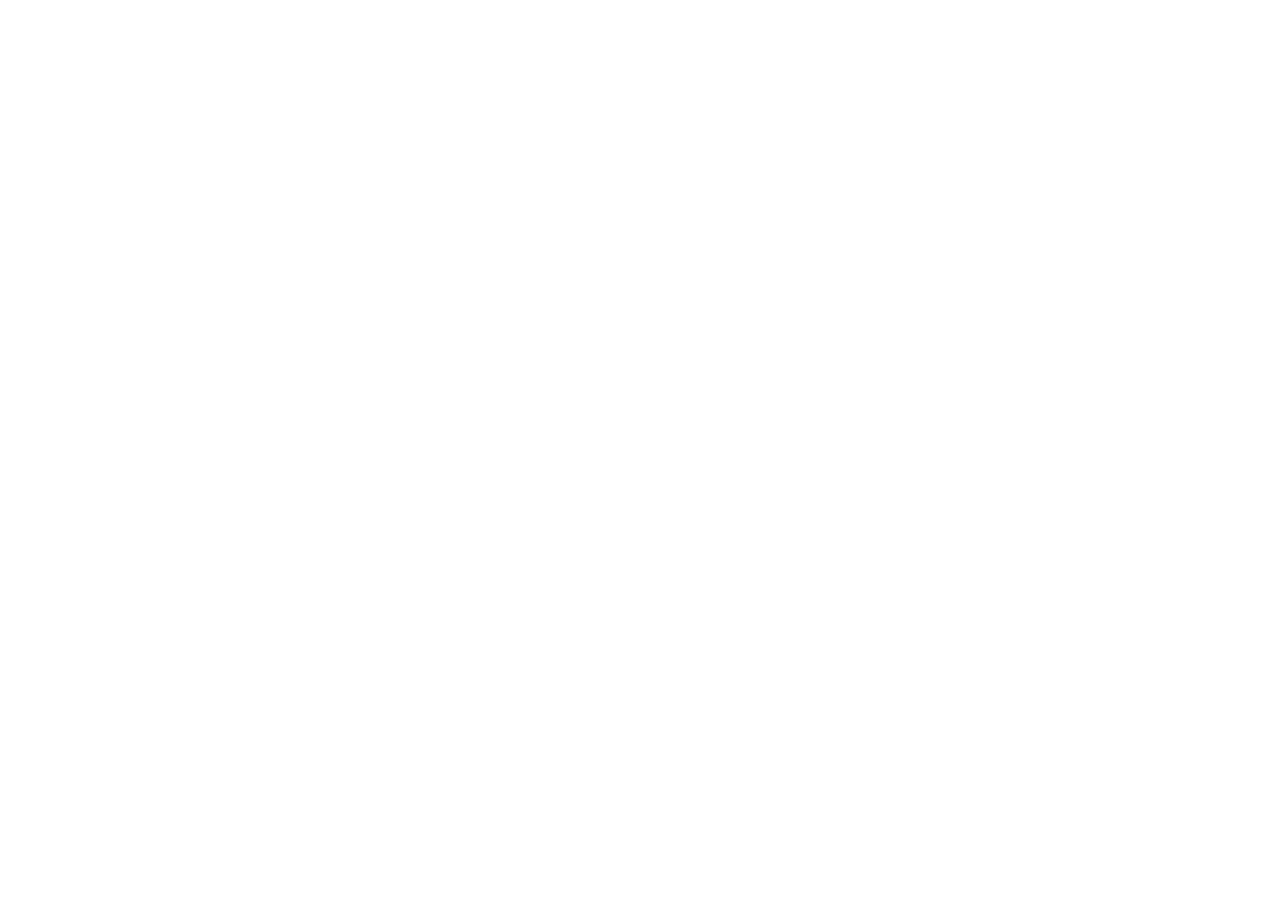
==== index.html @ 83c007f0 "added V1" ====
<!DOCTYPE html>
<html lang="en">
  <head>
    <script src="https://cdnjs.cloudflare.com/ajax/libs/p5.js/1.7.0/p5.js"></script>
    <script src="https://cdnjs.cloudflare.com/ajax/libs/p5.js/1.7.0/addons/p5.sound.min.js"></script>
    <link rel="stylesheet" type="text/css" href="style.css">
    <meta charset="utf-8" />

  </head>
  <body>
    <main>
    </main>
    <script src="sketch.js"></script>
    <script src="magicSquare.js"></script>
  </body>
</html>
---- style.css ----
html, body {
    margin: 0;
    padding: 0;
  }
  canvas {
    display: block;
  }
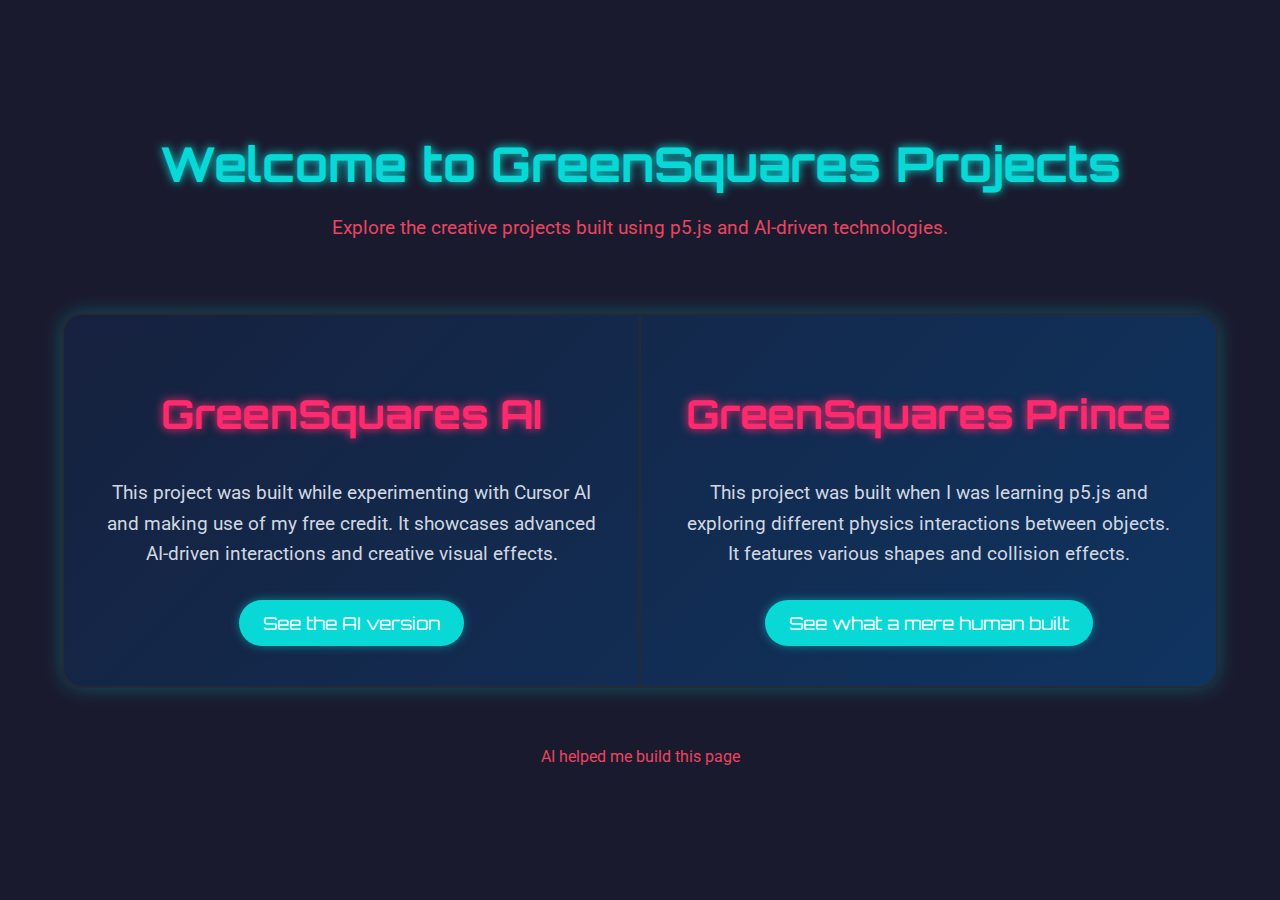
==== commit 0302cfbf: "with help of some AI friends" ====
--- a/index.html
+++ b/index.html
@@ -1,16 +1,32 @@
 <!DOCTYPE html>
 <html lang="en">
-  <head>
-    <script src="https://cdnjs.cloudflare.com/ajax/libs/p5.js/1.7.0/p5.js"></script>
-    <script src="https://cdnjs.cloudflare.com/ajax/libs/p5.js/1.7.0/addons/p5.sound.min.js"></script>
-    <link rel="stylesheet" type="text/css" href="style.css">
-    <meta charset="utf-8" />
-
-  </head>
-  <body>
-    <main>
-    </main>
-    <script src="sketch.js"></script>
-    <script src="magicSquare.js"></script>
-  </body>
+<head>
+    <meta charset="UTF-8">
+    <meta name="viewport" content="width=device-width, initial-scale=1.0">
+    <title>GreenSquares Projects</title>
+    <link rel="stylesheet" href="https://fonts.googleapis.com/css2?family=Orbitron:wght@400;700&family=Roboto:wght@300;400&display=swap">
+    <link rel="stylesheet" href="style.css">
+</head>
+<body>
+    <div class="intro">
+        <h1>Welcome to GreenSquares Projects</h1>
+        <p>Explore the creative projects built using p5.js and AI-driven technologies.</p>
+    </div>
+    <div class="container">
+        <div class="project" id="project-ai">
+            <h2>GreenSquares AI</h2>
+            <p>This project was built while experimenting with Cursor AI and making use of my free credit. It showcases advanced AI-driven interactions and creative visual effects.</p>
+            <button onclick="location.href='greensquare-ai/index.html'">See the AI version</button>
+        </div>
+        <div class="project" id="project-prince">
+            <h2>GreenSquares Prince</h2>
+            <p>This project was built when I was learning p5.js and exploring different physics interactions between objects. It features various shapes and collision effects.</p>
+            <button onclick="location.href='greensquares-prince/index.html'">See what a mere human built</button>
+        </div>
+    </div>
+    <div class="footer">
+        <p>AI helped me build this page</p>
+    </div>
+    <script src="script.js"></script>
+</body>
 </html>
--- a/style.css
+++ b/style.css
@@ -1,8 +1,123 @@
-html, body {
+body {
     margin: 0;
-    padding: 0;
-  }
-  canvas {
-    display: block;
-  }
-  +    font-family: 'Roboto', sans-serif;
+    background-color: #1a1a2e;
+    color: #ffffff;
+    display: flex;
+    flex-direction: column;
+    justify-content: center;
+    align-items: center;
+    min-height: 100vh;
+    overflow-x: hidden;
+}
+
+.intro {
+    text-align: center;
+    margin-bottom: 40px;
+    animation: fadeIn 1s ease-out;
+}
+
+.intro h1 {
+    font-family: 'Orbitron', sans-serif;
+    font-size: 3em;
+    color: #08d9d6;
+    text-shadow: 0 0 10px #08d9d6;
+    margin-bottom: 10px;
+}
+
+.intro p {
+    font-size: 1.2em;
+    color: #e94560;
+}
+
+.container {
+    display: flex;
+    width: 90%;
+    max-width: 1200px;
+    border: 2px solid #252a34;
+    border-radius: 20px;
+    overflow: hidden;
+    box-shadow: 0 0 20px rgba(8, 217, 214, 0.3);
+    background: linear-gradient(135deg, #16213e, #0f3460);
+}
+
+.project {
+    flex: 1;
+    padding: 40px;
+    display: flex;
+    flex-direction: column;
+    justify-content: center;
+    align-items: center;
+    text-align: center;
+    transition: transform 0.3s ease, box-shadow 0.3s ease;
+}
+
+.project:hover {
+    transform: scale(1.02);
+    box-shadow: 0 0 30px rgba(233, 69, 96, 0.3);
+}
+
+#project-ai {
+    border-right: 2px solid #252a34;
+}
+
+h2 {
+    font-family: 'Orbitron', sans-serif;
+    font-size: 2.5em;
+    margin-bottom: 20px;
+    color: #ff2a6d;
+    text-shadow: 0 0 10px #ff2a6d;
+}
+
+p {
+    font-size: 1.2em;
+    margin-bottom: 30px;
+    color: #d1d7e0;
+    line-height: 1.6;
+}
+
+button {
+    padding: 12px 24px;
+    font-family: 'Orbitron', sans-serif;
+    font-size: 1.1em;
+    color: #ffffff;
+    background-color: #08d9d6;
+    border: none;
+    border-radius: 50px;
+    cursor: pointer;
+    transition: all 0.3s ease;
+    box-shadow: 0 0 10px rgba(8, 217, 214, 0.5);
+}
+
+button:hover {
+    background-color: #ff2a6d;
+    transform: translateY(-5px);
+    box-shadow: 0 5px 15px rgba(255, 42, 109, 0.5);
+}
+
+.footer {
+    text-align: center;
+    margin-top: 40px;
+    animation: fadeIn 1s ease-out 0.5s both;
+}
+
+.footer p {
+    font-size: 1em;
+    color: #e94560;
+}
+
+@keyframes fadeIn {
+    from { opacity: 0; transform: translateY(20px); }
+    to { opacity: 1; transform: translateY(0); }
+}
+
+@media (max-width: 768px) {
+    .container {
+        flex-direction: column;
+    }
+
+    #project-ai {
+        border-right: none;
+        border-bottom: 2px solid #252a34;
+    }
+}
